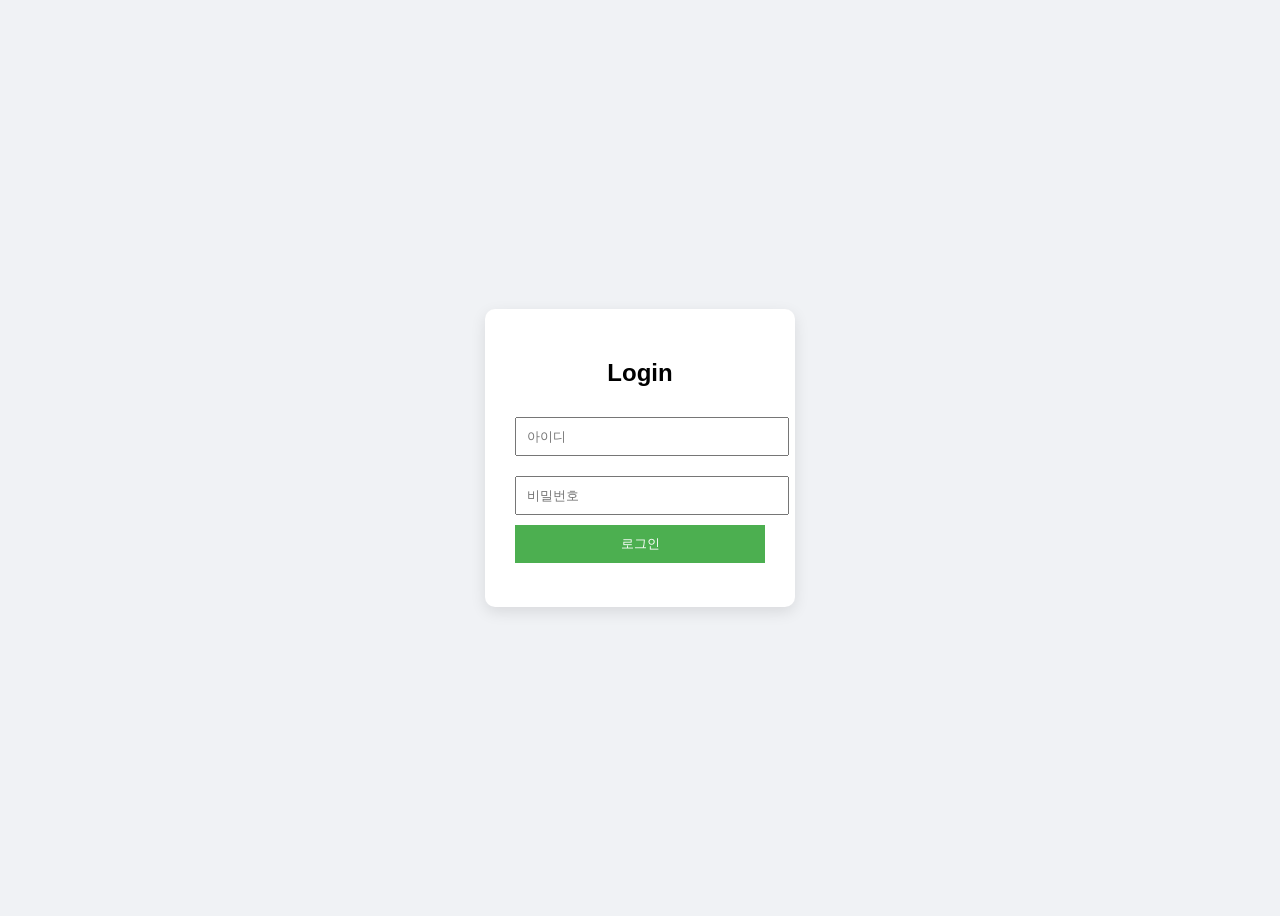
==== index.html @ 62c7aac1 "first commit" ====
<!DOCTYPE html>
<html lang="ko">
<head>
    <meta charset="UTF-8">
    <title>로그인</title>
    <link rel="stylesheet" href="style.css">
</head>
<body>

    <div class="login-box">
        <h2>Login</h2>

        <input type="text" id="username" placeholder="아이디">
        <input type="password" id="password" placeholder="비밀번호">

        <button onclick="login()">로그인</button>

        <p id="message"></p>
    </div>

    <script src="script.js"></script>
</body>
</html>
---- style.css ----
body {
    background-color: #f0f2f5;
    display: flex;
    justify-content: center;
    align-items: center;
    height: 100vh;
    font-family: Arial, sans-serif;
}

.login-box {
    background: white;
    padding: 30px;
    border-radius: 10px;
    width: 250px;
    text-align: center;
    box-shadow: 0 5px 15px rgba(0,0,0,0.1);
}

input {
    width: 100%;
    padding: 10px;
    margin: 10px 0;
}

button {
    width: 100%;
    padding: 10px;
    background-color: #4CAF50;
    color: white;
    border: none;
    cursor: pointer;
}

button:hover {
    background-color: #45a049;
}

#message {
    margin-top: 10px;
    font-size: 14px;
}
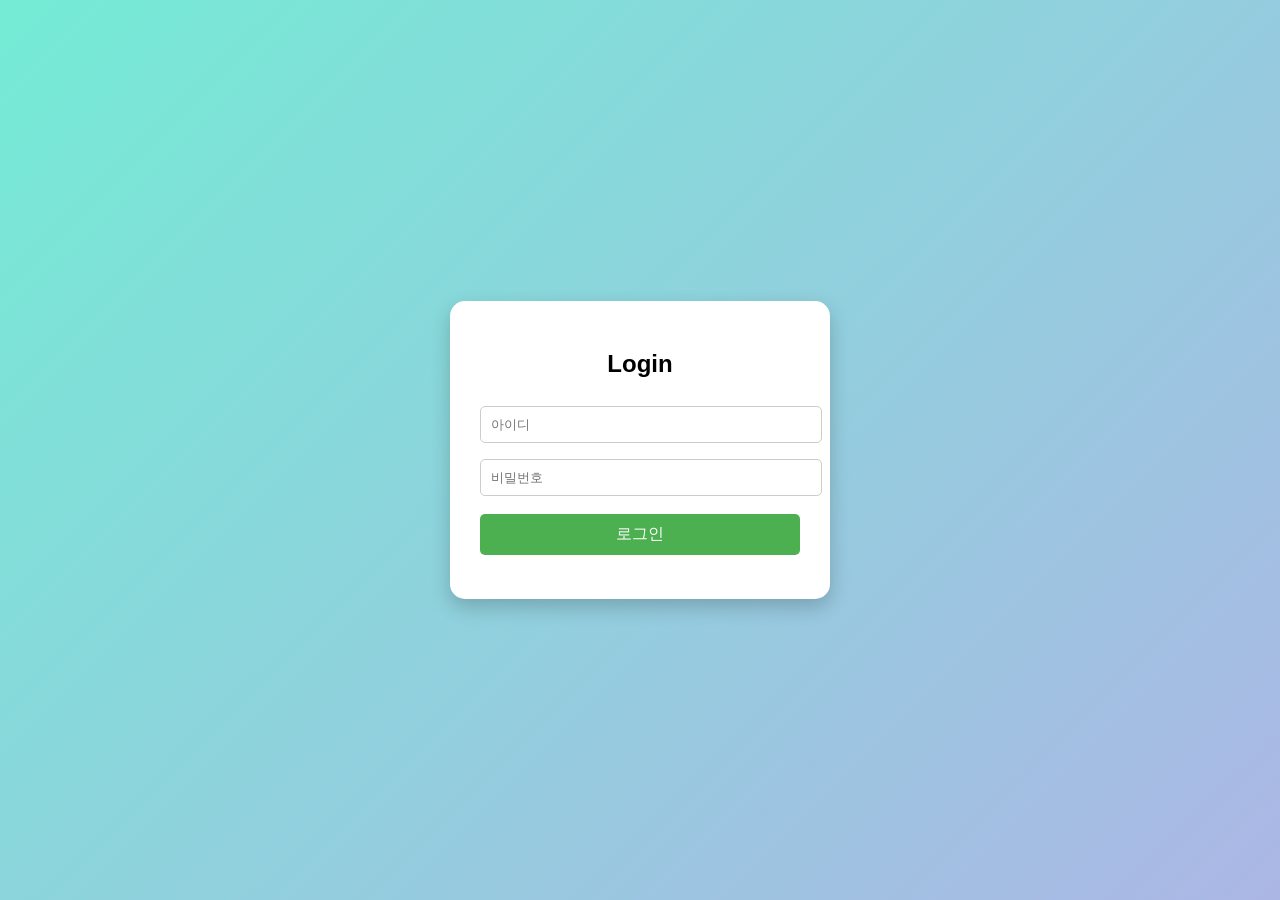
==== commit 4ddd73cf: "3번쨰 커밋" ====
--- a/index.html
+++ b/index.html
@@ -2,19 +2,17 @@
 <html lang="ko">
 <head>
     <meta charset="UTF-8">
-    <title>로그인</title>
+    <meta name="viewport" content="width=device-width, initial-scale=1.0">
+    <title>Login</title>
     <link rel="stylesheet" href="style.css">
 </head>
 <body>
 
-    <div class="login-box">
+    <div class="login-container">
         <h2>Login</h2>
-
         <input type="text" id="username" placeholder="아이디">
         <input type="password" id="password" placeholder="비밀번호">
-
         <button onclick="login()">로그인</button>
-
         <p id="message"></p>
     </div>
 
--- a/style.css
+++ b/style.css
@@ -1,41 +1,90 @@
+/* 전체 화면 중앙 정렬 */
 body {
-    background-color: #f0f2f5;
+    margin: 0;
+    padding: 0;
+    height: 100vh;
     display: flex;
     justify-content: center;
     align-items: center;
-    height: 100vh;
+    background: linear-gradient(135deg, #74ebd5, #acb6e5);
     font-family: Arial, sans-serif;
 }
 
-.login-box {
+/* 로그인 박스 */
+.login-container {
     background: white;
     padding: 30px;
-    border-radius: 10px;
-    width: 250px;
+    border-radius: 15px;
+    box-shadow: 0 8px 20px rgba(0, 0, 0, 0.2);
+    width: 320px;
     text-align: center;
-    box-shadow: 0 5px 15px rgba(0,0,0,0.1);
+
+    /* 등장 애니메이션 */
+    animation: fadeIn 0.8s ease forwards;
 }
 
+/* 등장 효과 */
+@keyframes fadeIn {
+    from {
+        opacity: 0;
+        transform: translateY(30px);
+    }
+    to {
+        opacity: 1;
+        transform: translateY(0);
+    }
+}
+
+/* 제목 */
+.login-container h2 {
+    margin-bottom: 20px;
+}
+
+/* 입력창 */
 input {
     width: 100%;
     padding: 10px;
-    margin: 10px 0;
+    margin: 8px 0;
+    border: 1px solid #ccc;
+    border-radius: 5px;
+    transition: all 0.3s ease;
 }
 
+/* 입력창 포커스 효과 */
+input:focus {
+    border-color: #4CAF50;
+    box-shadow: 0 0 8px rgba(76, 175, 80, 0.5);
+    outline: none;
+}
+
+/* 버튼 */
 button {
     width: 100%;
     padding: 10px;
+    margin-top: 10px;
+    border: none;
+    border-radius: 5px;
     background-color: #4CAF50;
     color: white;
-    border: none;
+    font-size: 16px;
     cursor: pointer;
+    transition: all 0.2s ease;
 }
 
+/* 버튼 hover */
 button:hover {
     background-color: #45a049;
+    transform: scale(1.05);
 }
 
+/* 버튼 클릭 효과 */
+button:active {
+    transform: scale(0.95);
+}
+
+/* 메시지 */
 #message {
     margin-top: 10px;
     font-size: 14px;
+    transition: all 0.3s ease;
 }
